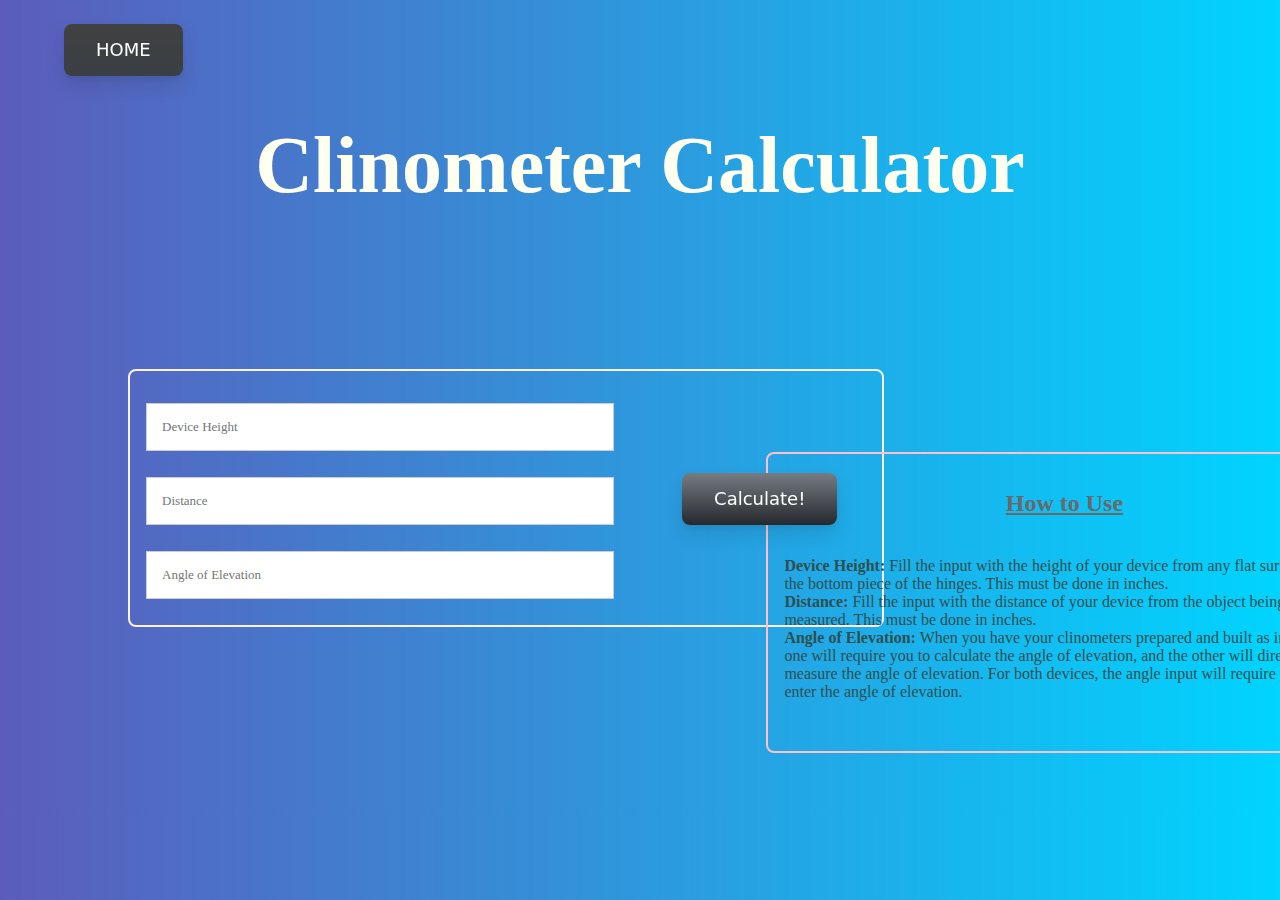
==== calculator.html @ cf7cfe1a "Add files via upload" ====
<!DOCTYPE html>
<meta name="viewport" content="width=device-width, initial-scale=1">

<html lang="en">

<head>
    <title>Clinometer Calculator</title>
    <link rel="stylesheet" href="./main.css">
    <link rel="stylesheet" href="./calculator.css">
    <script src="calculator.js"></script>
</head>

<body>
    <a href="./index.html"><button class="homebutton" role="button">HOME</button></a>
    <h1>Clinometer Calculator</h1>
    <div class="inputfield">
        <input type="number" name="dheight" id="dheight" placeholder="Device Height"/>
        <br>
        <input type="number" name="distance" id="distance" placeholder="Distance"/> <button class="calcbutton" role="button" onclick="calculateHeight()">Calculate!</button>
        <br>
        <input type="number" name="aoe" id="aoe" placeholder="Angle of Elevation"/>
    </div>
    <div class="instructions">
        <h2><u>How to Use</u></h2>
        <p>
            <b>Device Height:</b> Fill the input with the height of your device from any flat surface to the bottom piece of the hinges. This must be done in inches.
            <br>
            <b>Distance:</b> Fill the input with the distance of your device from the object being measured. This must be done in inches.
            <br>
            <b>Angle of Elevation:</b> When you have your clinometers prepared and built as instructed, one will require you to calculate the angle of elevation,
            and the other will directly measure the angle of elevation. For both devices, the angle input will require you to enter the angle of 
            elevation.
            <br><br>
        </p>
    </div>
    <div class="solution" id="solution"></div>
</body>

</html>
---- main.css ----
body
{
    background: rgb(2,0,36);
    background: linear-gradient(90deg, rgba(2,0,36,1) 0%, rgba(92,92,187,1) 0%, rgba(0,212,255,1) 100%);
}

h1
{
    text-align: center;
    color: #FFFFF0;
    font-size: 5rem;
    margin-top: 7.5rem;
}
---- calculator.css ----
.inputfield
{
  width: 45rem;
  border: 0.15rem solid #FFF0F5;
  border-radius: 0.5rem;
  padding: 1rem;
  margin: 2.5rem;
  margin-top: 12.5%;
  margin-left: 9.5%;
}

input
{
  padding: 0.938rem;
  border: 0.063rem solid #ccc;
  border-radius: 0rem;
  margin-bottom: 0.625rem;
  width: 65%;
  box-sizing: border-box;
  font-family: montserrat;
  color: #2C3E50;
  font-size: 0.813rem;
  margin-top:1rem;
  display: inline-block;
}

.calcbutton
{
  align-items: center;
  background-color: initial;
  background-image: linear-gradient(#777c83, #25292e);
  border-radius: 0.5rem;
  border-width: 0;
  box-shadow: 0 0.625rem 1.25rem rgba(0, 0, 0, .1),0 0.188rem 0.375rem rgba(0, 0, 0, .05);
  box-sizing: border-box;
  color: #fff;
  cursor: pointer;
  display: inline-flex;
  flex-direction: column;
  font-family: expo-brand-demi,system-ui,-apple-system,BlinkMacSystemFont,"Segoe UI",Roboto,"Helvetica Neue",Arial,"Noto Sans",sans-serif,"Apple Color Emoji","Segoe UI Emoji","Segoe UI Symbol","Noto Color Emoji";
  font-size: 1.125rem;
  height: 3.25rem;
  justify-content: center;
  line-height: 1;
  margin: 0;
  margin-top: 0.1rem;
  margin-left: 4rem;
  outline: none;
  overflow: hidden;
  padding: 0 2rem;
  text-align: center;
  text-decoration: none;
  transform: translate3d(0, 0, 0);
  transition: all 150ms;
  vertical-align: baseline;
  white-space: nowrap;
  user-select: none;
  -webkit-user-select: none;
  touch-action: manipulation;
}

.calcbutton:hover {
  box-shadow: rgba(0, 1, 0, .2) 0 0.125rem 0.5rem;
  opacity: .85;
}

.calcbutton:active {
  outline: 0;
}

.calcbutton:focus {
  box-shadow: rgba(0, 0, 0, .5) 0 0 0 0.188rem;
}

.instructions
{
  width: 35rem;
  border: 0.15rem solid #FFC0CB;
  border-radius: 0.5rem;
  padding: 1rem;
  margin-left: 60%;
  margin-top: -17%;
}

.instructions h2
{
  text-align: center;
  color: #696969;
}

.instructions p
{
  margin-top: 2.5rem;
  color: #2F4F4F;
}

.solution
{
  margin-top: 3.5rem;
  text-align: center;
  color: #FFFAF0;
}

.homebutton
{
  align-items: center;
  background-color: initial;
  background-image: linear-gradient(#404142, #3a3f44);
  border-radius: 0.5rem;
  border-width: 0;
  box-shadow: 0 0.625rem 1.25rem rgba(0, 0, 0, .1),0 0.188rem 0.375rem rgba(0, 0, 0, .05);
  box-sizing: border-box;
  color: #fff;
  cursor: pointer;
  display: inline-flex;
  flex-direction: column;
  font-family: expo-brand-demi,system-ui,-apple-system,BlinkMacSystemFont,"Segoe UI",Roboto,"Helvetica Neue",Arial,"Noto Sans",sans-serif,"Apple Color Emoji","Segoe UI Emoji","Segoe UI Symbol","Noto Color Emoji";
  font-size: 1.125rem;
  height: 3.25rem;
  justify-content: center;
  line-height: 1;
  margin: 0;
  outline: none;
  overflow: hidden;
  padding: 0 2rem;
  text-align: center;
  text-decoration: none;
  transform: translate3d(0, 0, 0);
  transition: all 150ms;
  vertical-align: baseline;
  white-space: nowrap;
  user-select: none;
  -webkit-user-select: none;
  touch-action: manipulation;
  position: absolute;
  margin-top: -6rem;
  left: 5%;
}

.homebutton:hover {
  box-shadow: rgba(0, 1, 0, .2) 0 0.125rem 0.5rem;
  opacity: .85;
}

.homebutton:active {
  outline: 0;
}

.homebutton:focus {
  box-shadow: rgba(0, 0, 0, .5) 0 0 0 0.188rem;
}
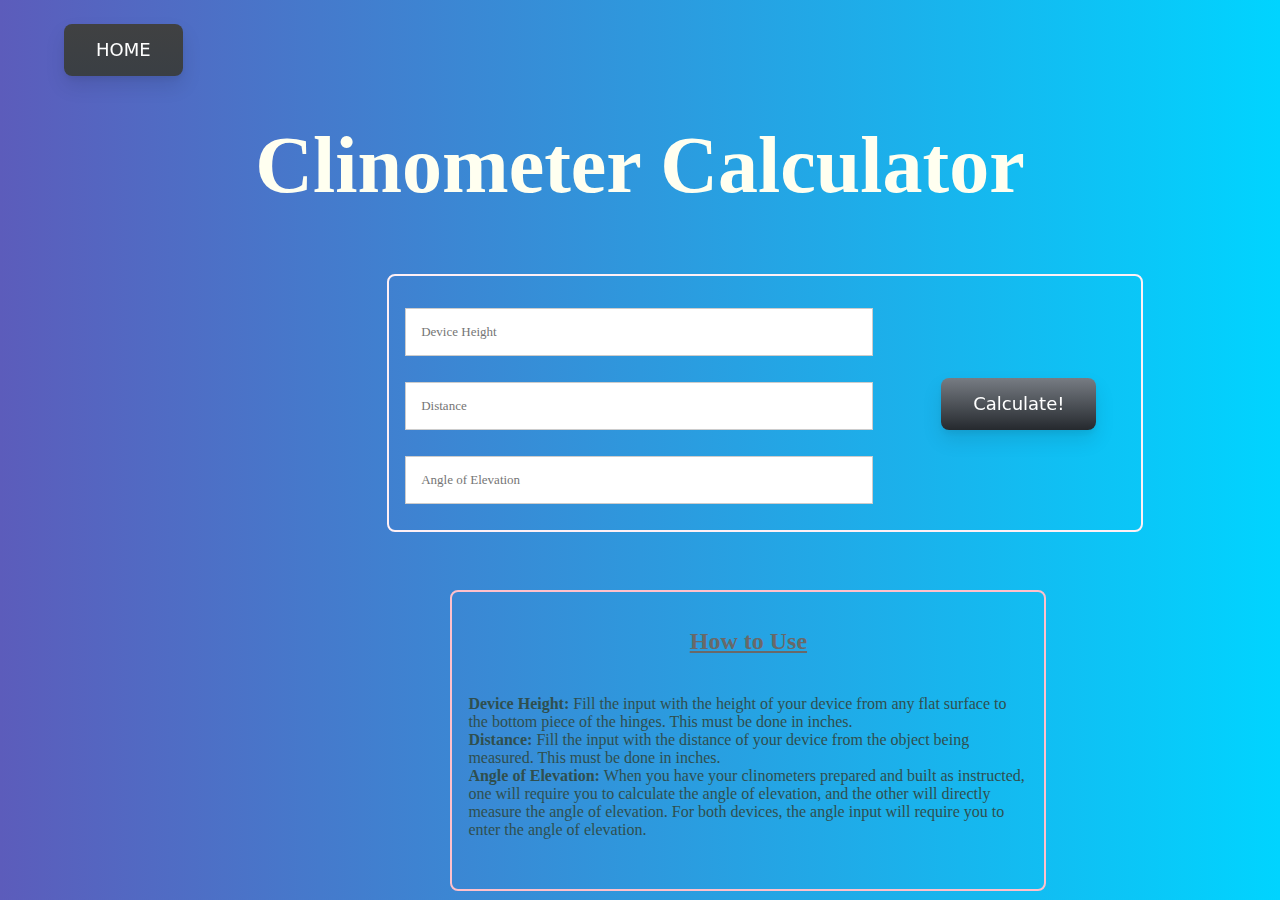
==== commit efe7a7dd: "Add files via upload" ====
--- a/calculator.html
+++ b/calculator.html
@@ -1,5 +1,5 @@
 <!DOCTYPE html>
-<meta name="viewport" content="width=device-width, initial-scale=1">
+<meta name="viewport" content="width=device-width, initial-scale=0.2">
 
 <html lang="en">
 
@@ -20,6 +20,8 @@
         <br>
         <input type="number" name="aoe" id="aoe" placeholder="Angle of Elevation"/>
     </div>
+    <div class="solution" id="solution"></div>
+    <br>
     <div class="instructions">
         <h2><u>How to Use</u></h2>
         <p>
@@ -33,7 +35,6 @@
             <br><br>
         </p>
     </div>
-    <div class="solution" id="solution"></div>
 </body>
 
 </html>
--- a/calculator.css
+++ b/calculator.css
@@ -5,8 +5,8 @@
   border-radius: 0.5rem;
   padding: 1rem;
   margin: 2.5rem;
-  margin-top: 12.5%;
-  margin-left: 9.5%;
+  margin-top: 5%;
+  margin-left: 30%;
 }
 
 input
@@ -78,8 +78,7 @@
   border: 0.15rem solid #FFC0CB;
   border-radius: 0.5rem;
   padding: 1rem;
-  margin-left: 60%;
-  margin-top: -17%;
+  margin-left: 35%;
 }
 
 .instructions h2
@@ -96,7 +95,7 @@
 
 .solution
 {
-  margin-top: 3.5rem;
+  margin-top: 0.5%;
   text-align: center;
   color: #FFFAF0;
 }
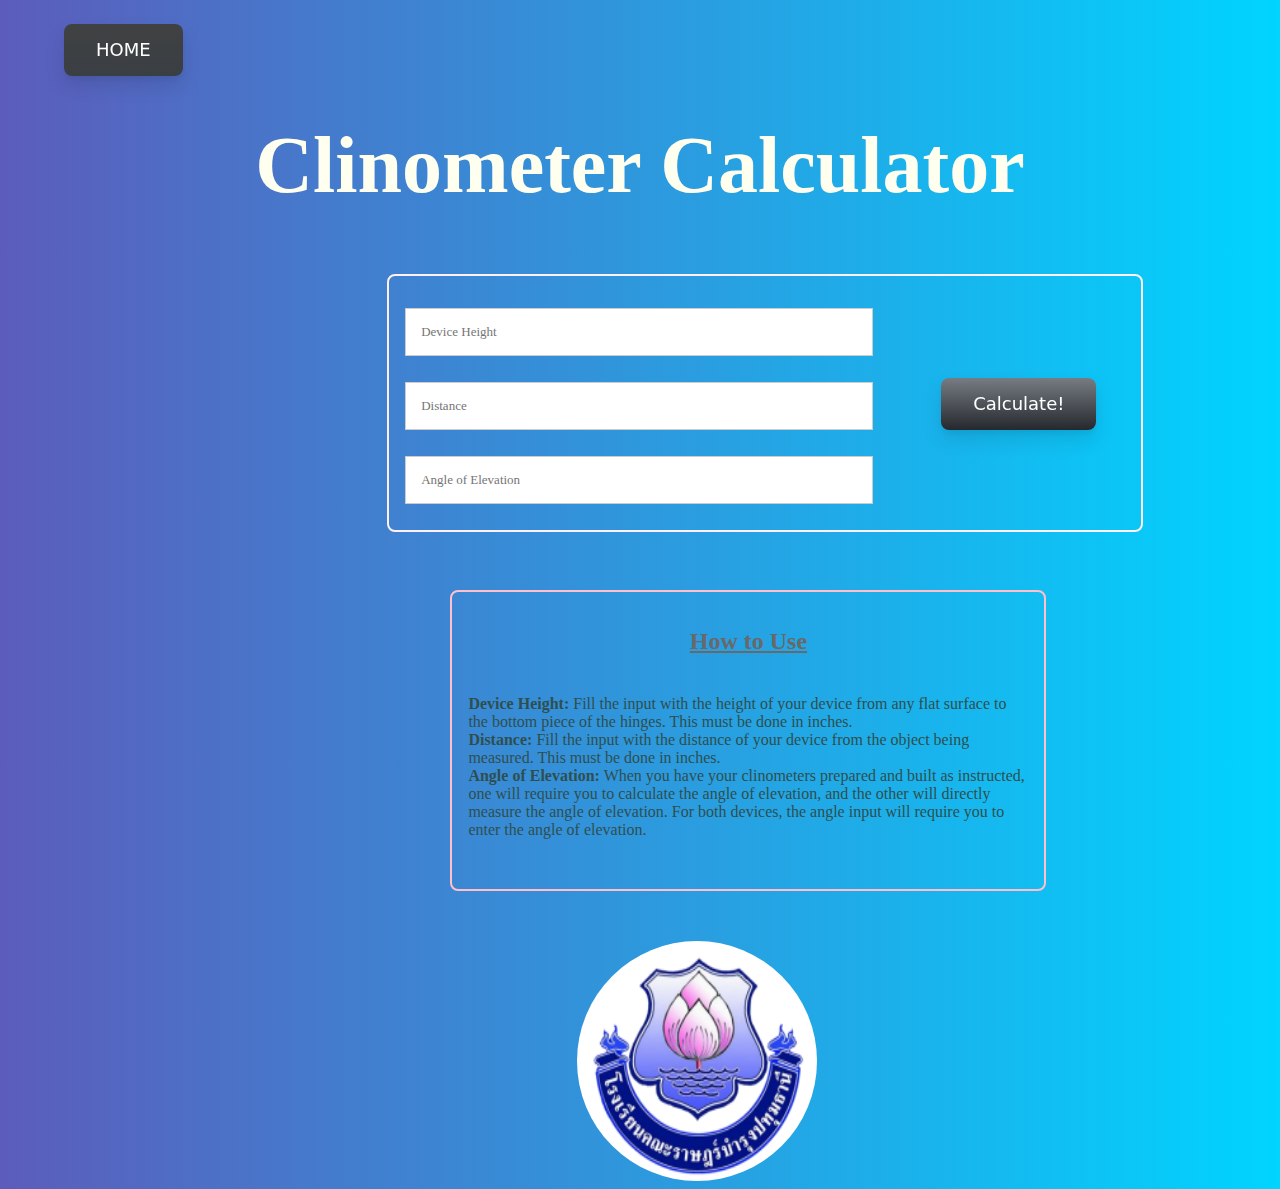
==== commit 0064cac1: "Add files via upload" ====
--- a/calculator.html
+++ b/calculator.html
@@ -35,6 +35,8 @@
             <br><br>
         </p>
     </div>
+    <br>
+    <img src="./KBPlogo.png" alt="Kanaratbamrungpathumthani School" class="logo">
 </body>
 
 </html>
--- a/main.css
+++ b/main.css
@@ -10,4 +10,15 @@
     color: #FFFFF0;
     font-size: 5rem;
     margin-top: 7.5rem;
-}+}
+
+
+.logo
+{
+  display: block;
+  margin-top: 2.5%;
+  margin-left: 45%;
+  width: 15rem;
+  height: 15rem;
+  border-radius: 10rem;
+}
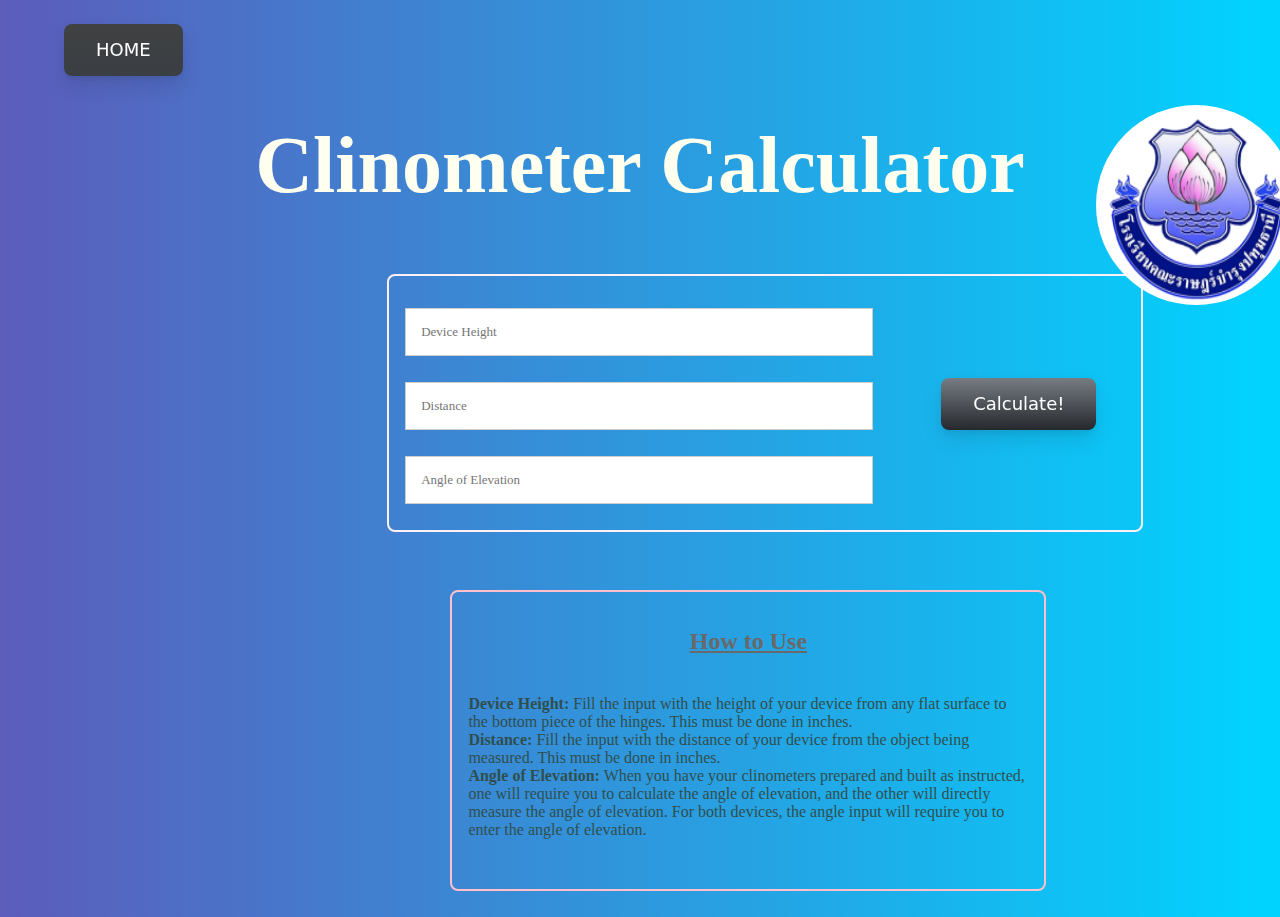
==== commit b516914a: "Add files via upload" ====
--- a/calculator.html
+++ b/calculator.html
@@ -13,6 +13,7 @@
 <body>
     <a href="./index.html"><button class="homebutton" role="button">HOME</button></a>
     <h1>Clinometer Calculator</h1>
+    <img src="./KBPlogo.png" alt="Kanaratbamrungpathumthani School" class="logo">
     <div class="inputfield">
         <input type="number" name="dheight" id="dheight" placeholder="Device Height"/>
         <br>
@@ -36,7 +37,6 @@
         </p>
     </div>
     <br>
-    <img src="./KBPlogo.png" alt="Kanaratbamrungpathumthani School" class="logo">
 </body>
 
 </html>
--- a/main.css
+++ b/main.css
@@ -12,13 +12,12 @@
     margin-top: 7.5rem;
 }
 
-
 .logo
 {
-  display: block;
-  margin-top: 2.5%;
-  margin-left: 45%;
-  width: 15rem;
-  height: 15rem;
+  margin-left: 85%;
+  margin-top: -12.5%;
+  position: absolute;
+  width: 12.5rem;
+  height: 12.5rem;
   border-radius: 10rem;
 }
--- a/calculator.css
+++ b/calculator.css
@@ -1,3 +1,52 @@
+.homebutton
+{
+  align-items: center;
+  background-color: initial;
+  background-image: linear-gradient(#404142, #3a3f44);
+  border-radius: 0.5rem;
+  border-width: 0;
+  box-shadow: 0 0.625rem 1.25rem rgba(0, 0, 0, .1),0 0.188rem 0.375rem rgba(0, 0, 0, .05);
+  box-sizing: border-box;
+  color: #fff;
+  cursor: pointer;
+  display: inline-flex;
+  flex-direction: column;
+  font-family: expo-brand-demi,system-ui,-apple-system,BlinkMacSystemFont,"Segoe UI",Roboto,"Helvetica Neue",Arial,"Noto Sans",sans-serif,"Apple Color Emoji","Segoe UI Emoji","Segoe UI Symbol","Noto Color Emoji";
+  font-size: 1.125rem;
+  height: 3.25rem;
+  justify-content: center;
+  line-height: 1;
+  margin: 0;
+  outline: none;
+  overflow: hidden;
+  padding: 0 2rem;
+  text-align: center;
+  text-decoration: none;
+  transform: translate3d(0, 0, 0);
+  transition: all 150ms;
+  vertical-align: baseline;
+  white-space: nowrap;
+  user-select: none;
+  -webkit-user-select: none;
+  touch-action: manipulation;
+  position: absolute;
+  margin-top: -6rem;
+  left: 5%;
+}
+
+.homebutton:hover {
+  box-shadow: rgba(0, 1, 0, .2) 0 0.125rem 0.5rem;
+  opacity: .85;
+}
+
+.homebutton:active {
+  outline: 0;
+}
+
+.homebutton:focus {
+  box-shadow: rgba(0, 0, 0, .5) 0 0 0 0.188rem;
+}
+
 .inputfield
 {
   width: 45rem;
@@ -100,51 +149,3 @@
   color: #FFFAF0;
 }
 
-.homebutton
-{
-  align-items: center;
-  background-color: initial;
-  background-image: linear-gradient(#404142, #3a3f44);
-  border-radius: 0.5rem;
-  border-width: 0;
-  box-shadow: 0 0.625rem 1.25rem rgba(0, 0, 0, .1),0 0.188rem 0.375rem rgba(0, 0, 0, .05);
-  box-sizing: border-box;
-  color: #fff;
-  cursor: pointer;
-  display: inline-flex;
-  flex-direction: column;
-  font-family: expo-brand-demi,system-ui,-apple-system,BlinkMacSystemFont,"Segoe UI",Roboto,"Helvetica Neue",Arial,"Noto Sans",sans-serif,"Apple Color Emoji","Segoe UI Emoji","Segoe UI Symbol","Noto Color Emoji";
-  font-size: 1.125rem;
-  height: 3.25rem;
-  justify-content: center;
-  line-height: 1;
-  margin: 0;
-  outline: none;
-  overflow: hidden;
-  padding: 0 2rem;
-  text-align: center;
-  text-decoration: none;
-  transform: translate3d(0, 0, 0);
-  transition: all 150ms;
-  vertical-align: baseline;
-  white-space: nowrap;
-  user-select: none;
-  -webkit-user-select: none;
-  touch-action: manipulation;
-  position: absolute;
-  margin-top: -6rem;
-  left: 5%;
-}
-
-.homebutton:hover {
-  box-shadow: rgba(0, 1, 0, .2) 0 0.125rem 0.5rem;
-  opacity: .85;
-}
-
-.homebutton:active {
-  outline: 0;
-}
-
-.homebutton:focus {
-  box-shadow: rgba(0, 0, 0, .5) 0 0 0 0.188rem;
-}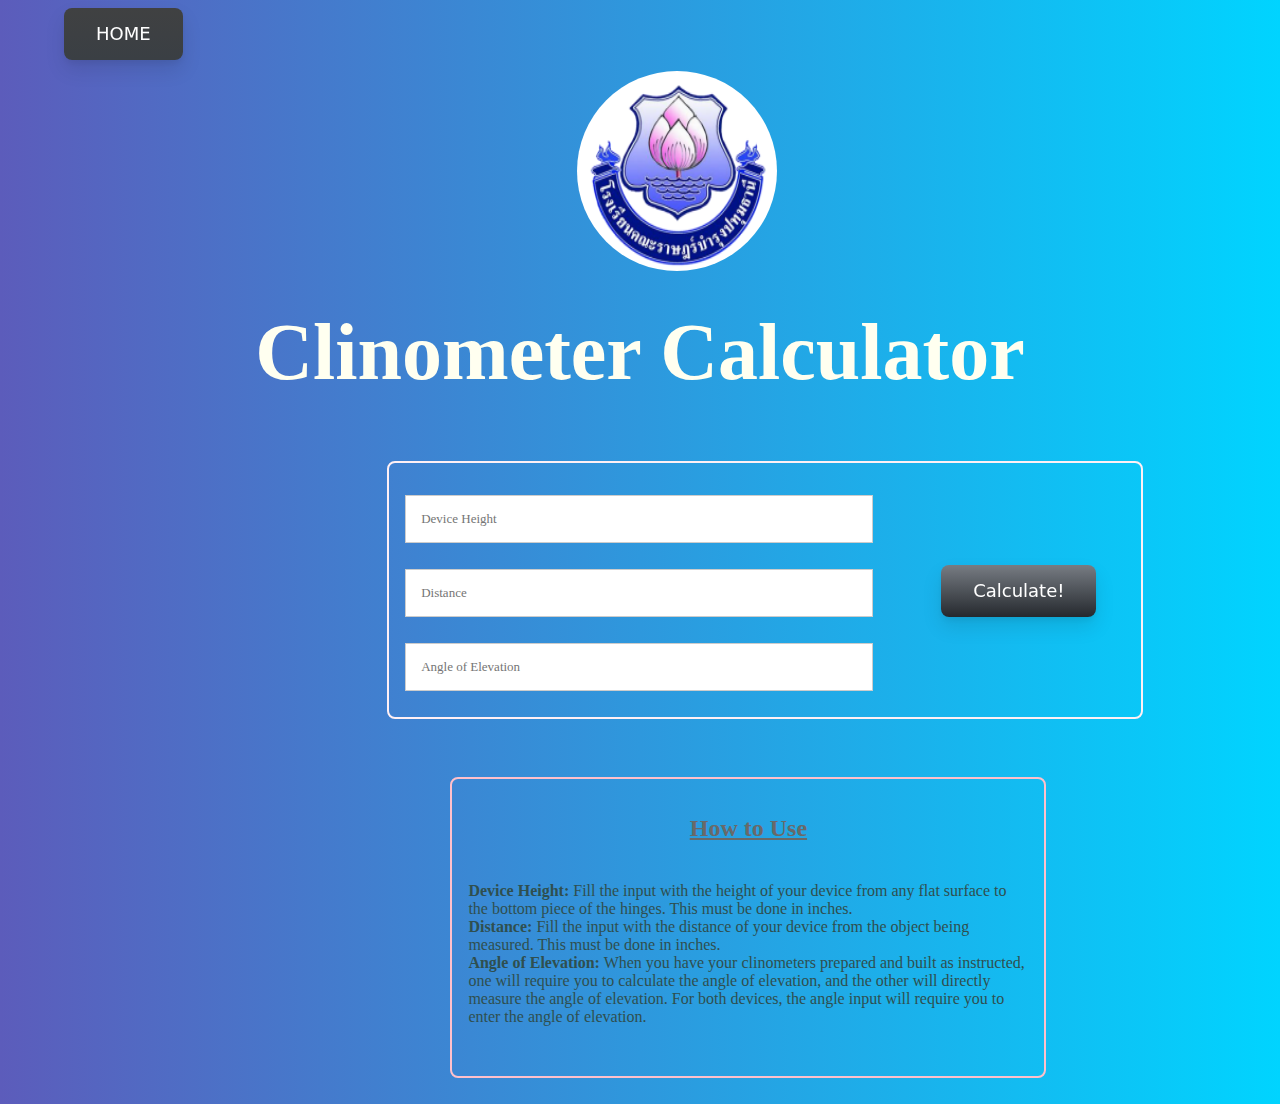
==== commit 2837afd9: "Add files via upload" ====
--- a/calculator.html
+++ b/calculator.html
@@ -12,8 +12,8 @@
 
 <body>
     <a href="./index.html"><button class="homebutton" role="button">HOME</button></a>
+    <img src="./KBPlogo.png" alt="Kanaratbamrungpathumthani School" class="logo">
     <h1>Clinometer Calculator</h1>
-    <img src="./KBPlogo.png" alt="Kanaratbamrungpathumthani School" class="logo">
     <div class="inputfield">
         <input type="number" name="dheight" id="dheight" placeholder="Device Height"/>
         <br>
--- a/main.css
+++ b/main.css
@@ -9,14 +9,14 @@
     text-align: center;
     color: #FFFFF0;
     font-size: 5rem;
-    margin-top: 7.5rem;
+    margin-top: 2.5%;
 }
 
 .logo
 {
-  margin-left: 85%;
-  margin-top: -12.5%;
-  position: absolute;
+  margin-top: 5%;
+  margin-left: 45%;
+  position: relative;
   width: 12.5rem;
   height: 12.5rem;
   border-radius: 10rem;
--- a/calculator.css
+++ b/calculator.css
@@ -30,7 +30,6 @@
   -webkit-user-select: none;
   touch-action: manipulation;
   position: absolute;
-  margin-top: -6rem;
   left: 5%;
 }
 
